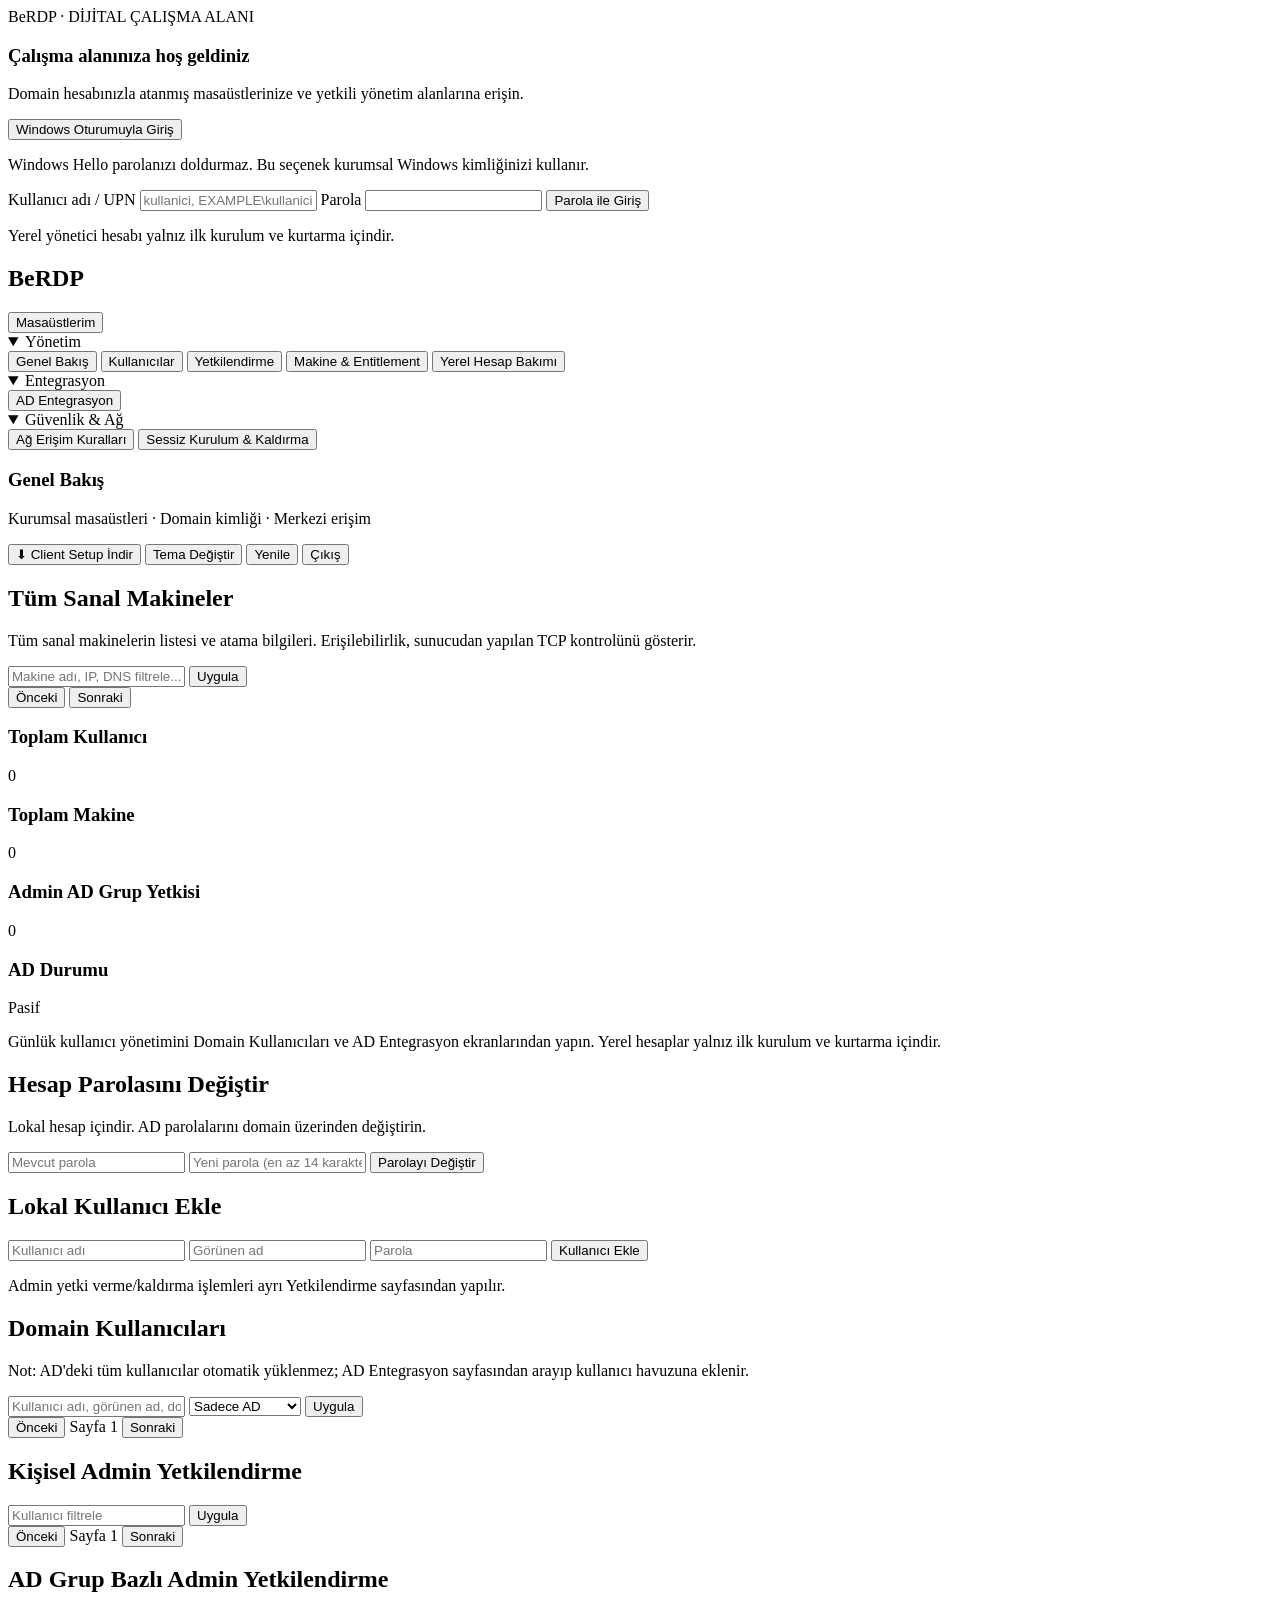
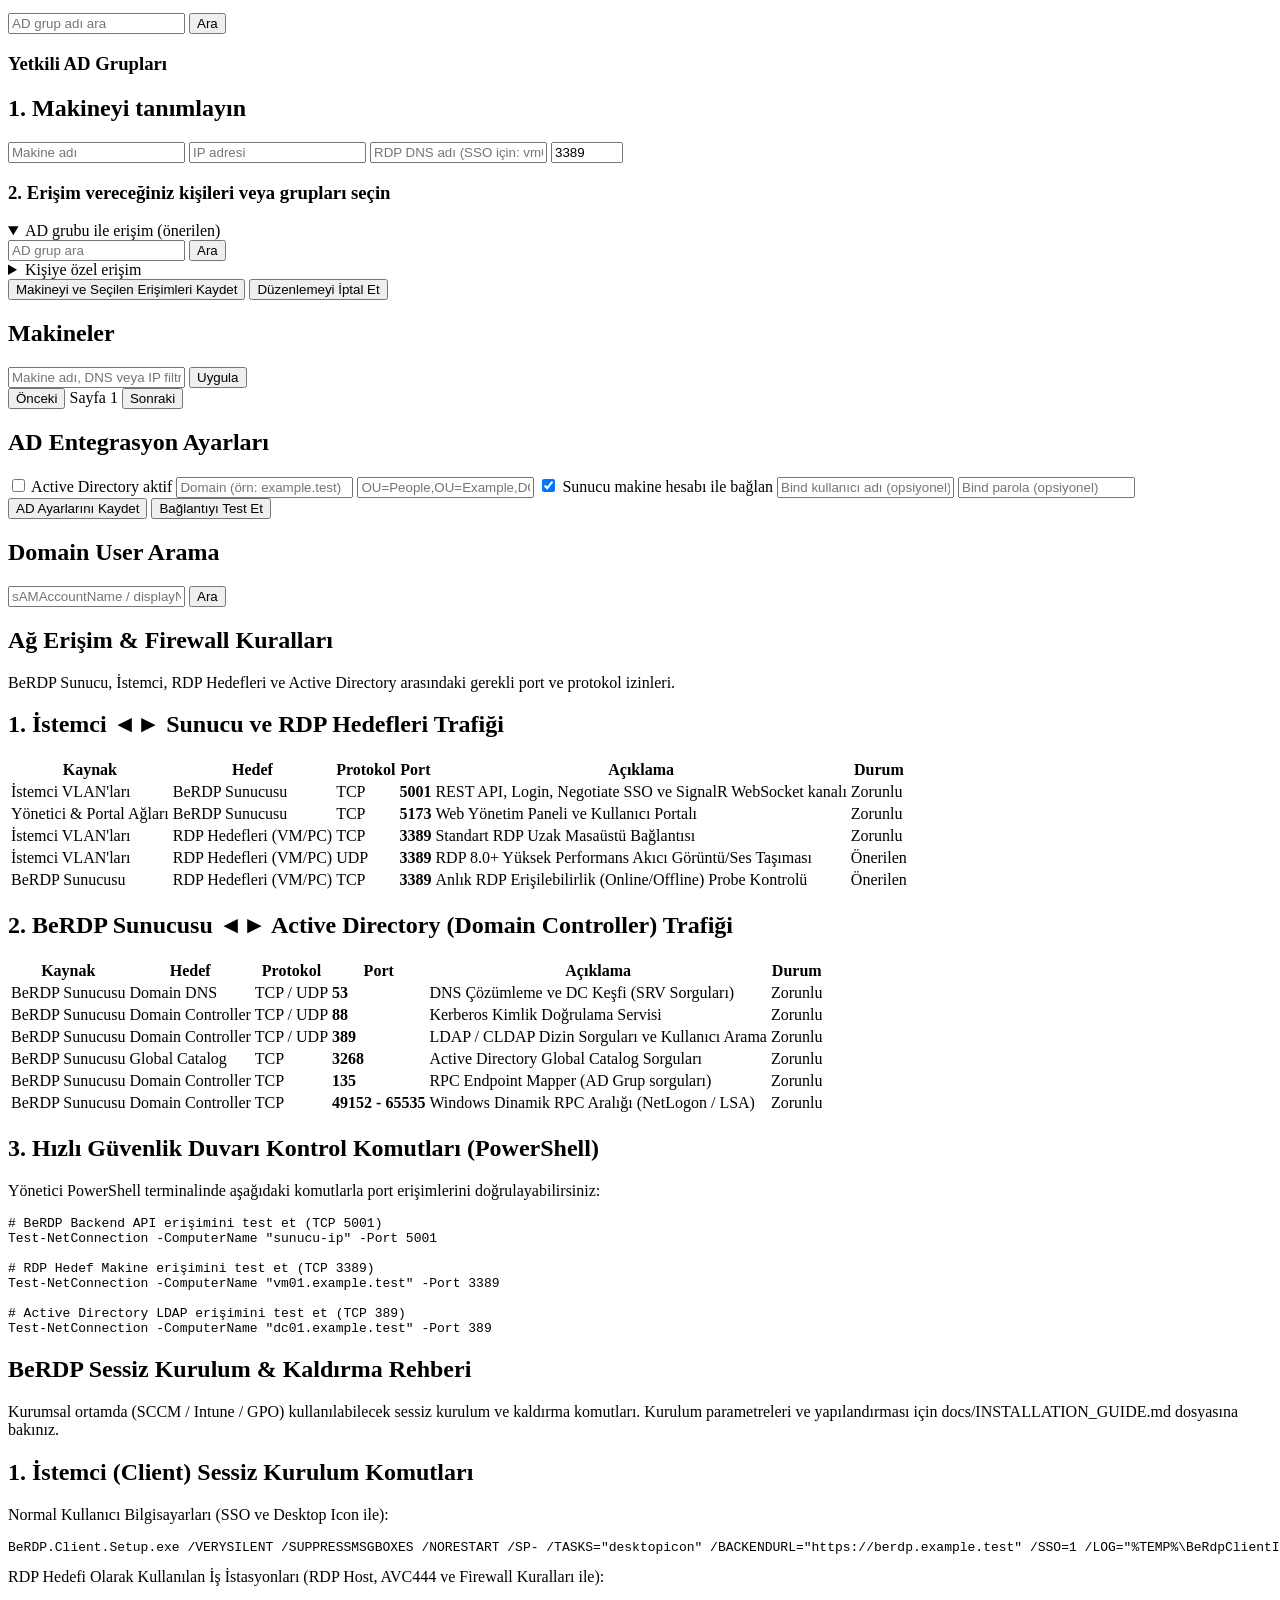
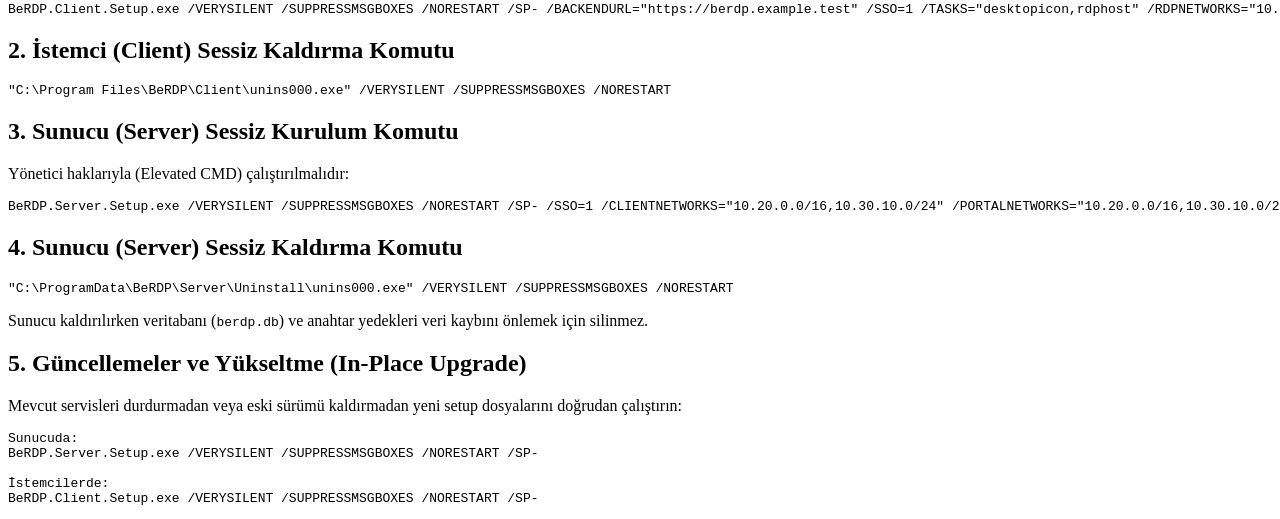
==== src/BeRdp.AdminConsole/wwwroot/index.html @ 2b5a0aac "Prepare BeRDP 1.6.0 secure release candidate" ====
<!doctype html>
<html lang="tr" data-theme="light">
<head>
  <meta charset="utf-8" />
  <meta name="viewport" content="width=device-width, initial-scale=1" />
  <meta name="referrer" content="no-referrer" />
  <title>BeRDP | Dijital Çalışma Alanı</title>
  <link rel="stylesheet" href="/css/site.css" />
</head>
<body>
  <main class="app-root">
    <section id="loginView" class="login-shell">
      <section class="panel login-panel">
        <span class="brand-label">BeRDP · DİJİTAL ÇALIŞMA ALANI</span>
        <h1>Çalışma alanınıza hoş geldiniz</h1>
        <p class="hint">Domain hesabınızla atanmış masaüstlerinize ve yetkili yönetim alanlarına erişin.</p>
        <button id="windowsLoginButton" type="button">Windows Oturumuyla Giriş</button>
        <p class="hint">Windows Hello parolanızı doldurmaz. Bu seçenek kurumsal Windows kimliğinizi kullanır.</p>
        <form id="loginForm" class="stack">
          <label>
            Kullanıcı adı / UPN
            <input id="usernameInput" type="text" autocomplete="username" maxlength="256" placeholder="kullanici, EXAMPLE\kullanici veya kullanici@example.test" required />
          </label>
          <label>
            Parola
            <input id="passwordInput" type="password" autocomplete="current-password" required />
          </label>
          <button type="submit" class="secondary">Parola ile Giriş</button>
        </form>
        <p class="hint">Yerel yönetici hesabı yalnız ilk kurulum ve kurtarma içindir.</p>
        <p id="loginError" class="error" role="alert"></p>
      </section>
    </section>

    <section id="dashboardView" class="dashboard hidden">
      <aside class="sidebar panel">
        <div class="sidebar-head">
          <h2>BeRDP</h2>
          <p id="adminInfo" class="hint"></p>
        </div>

        <nav class="nav-items" aria-label="Çalışma alanı">
          <button type="button" class="nav-link" data-page="desktops">Masaüstlerim</button>
        </nav>
        <details class="nav-group" data-admin-only open>
          <summary>Yönetim</summary>
          <div class="nav-items">
            <button type="button" class="nav-link active" data-page="overview" data-console-admin-only>Genel Bakış</button>
            <button type="button" class="nav-link" data-page="users" data-console-admin-only>Kullanıcılar</button>
            <button type="button" class="nav-link" data-page="authorization" data-console-admin-only>Yetkilendirme</button>
            <button type="button" class="nav-link" data-page="machines" data-console-admin-only>Makine & Entitlement</button>
            <button type="button" class="nav-link" data-page="local" data-console-admin-only>Yerel Hesap Bakımı</button>
          </div>
        </details>

        <details class="nav-group" data-admin-only open>
          <summary>Entegrasyon</summary>
          <div class="nav-items">
            <button type="button" class="nav-link" data-page="ad" data-console-admin-only>AD Entegrasyon</button>
          </div>
        </details>

        <details class="nav-group" data-admin-only open>
          <summary>Güvenlik & Ağ</summary>
          <div class="nav-items">
            <button type="button" class="nav-link" data-page="firewall" data-console-admin-only>Ağ Erişim Kuralları</button>
            <button type="button" class="nav-link" data-page="installation" data-console-admin-only>Sessiz Kurulum & Kaldırma</button>
          </div>
        </details>
      </aside>

      <section class="content">
        <header class="content-topbar panel">
          <div>
            <h1 id="pageTitle">Genel Bakış</h1>
            <p class="hint">Kurumsal masaüstleri · Domain kimliği · Merkezi erişim</p>
          </div>
          <div class="topbar-actions">
            <button id="downloadClientButton" type="button" class="secondary" title="BeRDP İstemci Kurulum Paketi indir">⬇ Client Setup İndir</button>
            <button id="themeToggleButton" type="button" class="secondary">Tema Değiştir</button>
            <button id="refreshButton" type="button">Yenile</button>
            <button id="logoutButton" type="button" class="secondary">Çıkış</button>
          </div>
        </header>

        <p id="globalError" class="error" role="alert"></p>

        <section id="page-desktops" class="page hidden">
          <section class="card">
            <h2>Tüm Sanal Makineler</h2>
            <p class="hint">Tüm sanal makinelerin listesi ve atama bilgileri. Erişilebilirlik, sunucudan yapılan TCP kontrolünü gösterir.</p>
            <div class="filter-row">
              <input id="desktopsFilterInput" type="text" placeholder="Makine adı, IP, DNS filtrele..." />
              <button id="applyDesktopsFilterButton" type="button">Uygula</button>
            </div>
            <div id="desktopList" class="list" aria-live="polite"></div>
            <div class="pager-row">
              <button id="desktopsPrevButton" type="button" class="secondary">Önceki</button>
              <span id="desktopsPageInfo" class="hint"></span>
              <button id="desktopsNextButton" type="button" class="secondary">Sonraki</button>
            </div>
          </section>
        </section>

        <section id="page-overview" class="page">
          <div class="stats-grid">
            <article class="card stat-card">
              <h3>Toplam Kullanıcı</h3>
              <p id="totalUsersStat" class="stat-value">0</p>
            </article>
            <article class="card stat-card">
              <h3>Toplam Makine</h3>
              <p id="totalMachinesStat" class="stat-value">0</p>
            </article>
            <article class="card stat-card">
              <h3>Admin AD Grup Yetkisi</h3>
              <p id="adminGroupsStat" class="stat-value">0</p>
            </article>
            <article class="card stat-card">
              <h3>AD Durumu</h3>
              <p id="adStatusStat" class="stat-value">Pasif</p>
            </article>
          </div>
        </section>

        <section id="page-local" class="page hidden">
          <p class="notice">Günlük kullanıcı yönetimini Domain Kullanıcıları ve AD Entegrasyon ekranlarından yapın. Yerel hesaplar yalnız ilk kurulum ve kurtarma içindir.</p>
          <section id="passwordSettingsCard" class="card">
            <h2>Hesap Parolasını Değiştir</h2>
            <p class="hint">Lokal hesap içindir. AD parolalarını domain üzerinden değiştirin.</p>
            <form id="changePasswordForm" class="stack compact">
              <input id="currentPasswordInput" type="password" placeholder="Mevcut parola" autocomplete="current-password" required />
              <input id="newAccountPasswordInput" type="password" placeholder="Yeni parola (en az 14 karakter)" autocomplete="new-password" minlength="14" maxlength="72" required />
              <button type="submit">Parolayı Değiştir</button>
            </form>
          </section>
            <section class="card">
              <h2>Lokal Kullanıcı Ekle</h2>
              <form id="createUserForm" class="stack compact">
                <input id="newUsername" type="text" placeholder="Kullanıcı adı" required />
                <input id="newDisplayName" type="text" placeholder="Görünen ad" required />
                <input id="newPassword" type="password" placeholder="Parola" required />
                <button type="submit">Kullanıcı Ekle</button>
              </form>
              <p class="hint">Admin yetki verme/kaldırma işlemleri ayrı Yetkilendirme sayfasından yapılır.</p>
            </section>
        </section>

        <section id="page-users" class="page hidden">
            <section class="card">
              <h2>Domain Kullanıcıları</h2>
              <p class="hint">Not: AD'deki tüm kullanıcılar otomatik yüklenmez; AD Entegrasyon sayfasından arayıp kullanıcı havuzuna eklenir.</p>
              <div class="filter-row">
                <input id="usersFilterInput" type="text" placeholder="Kullanıcı adı, görünen ad, domain..." />
                <select id="usersSourceFilter">
                  <option value="ad" selected>Sadece AD</option>
                  <option value="all">Tüm Kaynaklar</option>
                  <option value="local">Sadece Lokal</option>
                </select>
                <button id="applyUsersFilterButton" type="button">Uygula</button>
              </div>
              <div class="pager-row">
                <button id="usersPrevPageButton" type="button" class="secondary">Önceki</button>
                <span id="usersPageInfo" class="hint">Sayfa 1</span>
                <button id="usersNextPageButton" type="button" class="secondary">Sonraki</button>
              </div>
              <div id="usersList" class="list"></div>
            </section>
        </section>

        <section id="page-authorization" class="page hidden">
          <div class="grid two-col">
            <section class="card">
              <h2>Kişisel Admin Yetkilendirme</h2>
              <div class="filter-row">
                <input id="authUsersFilterInput" type="text" placeholder="Kullanıcı filtrele" />
                <button id="applyAuthUsersFilterButton" type="button">Uygula</button>
              </div>
              <div class="pager-row">
                <button id="authUsersPrevPageButton" type="button" class="secondary">Önceki</button>
                <span id="authUsersPageInfo" class="hint">Sayfa 1</span>
                <button id="authUsersNextPageButton" type="button" class="secondary">Sonraki</button>
              </div>
              <div id="authorizationUsersList" class="list"></div>
            </section>

            <section class="card">
              <h2>AD Grup Bazlı Admin Yetkilendirme</h2>
              <form id="authGroupSearchForm" class="filter-row">
                <input id="authGroupSearchInput" type="text" placeholder="AD grup adı ara" />
                <button type="submit">Ara</button>
              </form>
              <div id="authGroupSearchResults" class="list"></div>
              <h3>Yetkili AD Grupları</h3>
              <div id="adminAccessGroupsList" class="list"></div>
            </section>
          </div>
        </section>

        <section id="page-machines" class="page hidden">
          <div class="grid two-col">
            <section class="card">
              <h2>1. Makineyi tanımlayın</h2>
              <form id="createMachineForm" class="stack compact">
                <input id="newMachineName" type="text" placeholder="Makine adı" required />
                <input id="newMachineIp" type="text" placeholder="IP adresi" required />
                <input id="newMachineRdpHostName" type="text" maxlength="253" placeholder="RDP DNS adı (SSO için: vm01.example.test)" />
                <input id="newMachinePort" type="number" min="1" max="65535" value="3389" required />
              </form>

              <h3>2. Erişim vereceğiniz kişileri veya grupları seçin</h3>
              <details class="assignment-section" open>
              <summary>AD grubu ile erişim (önerilen)</summary>
              <form id="machineGroupSearchForm" class="filter-row">
                <input id="machineGroupSearchInput" type="text" placeholder="AD grup ara" />
                <button type="submit">Ara</button>
              </form>
              <div id="machineGroupSearchResults" class="list compact-list"></div>
              <div id="selectedMachineGroups" class="chip-list"></div>
              </details>
              <details class="assignment-section">
              <summary>Kişiye özel erişim</summary>
              <form id="machineUserSearchForm" class="filter-row">
                <input id="machineUserSearchInput" type="text" placeholder="Kullanıcı ara" />
                <button type="submit">Ara</button>
              </form>
              <div id="machineUserSearchResults" class="list compact-list"></div>
              <div>
                <p class="hint">Seçili bireysel kullanıcılar</p>
                <div id="selectedMachineUsers" class="chip-list"></div>
              </div>
              </details>
              <button type="submit" form="createMachineForm">Makineyi ve Seçilen Erişimleri Kaydet</button>
              <button id="cancelMachineEditButton" type="button" class="secondary hidden">Düzenlemeyi İptal Et</button>
              <p id="machineCreateInfo" class="hint"></p>
            </section>

            <section class="card">
              <h2>Makineler</h2>
              <div class="filter-row">
                <input id="machinesFilterInput" type="text" placeholder="Makine adı, DNS veya IP filtrele" />
                <button id="applyMachinesFilterButton" type="button">Uygula</button>
              </div>
              <div class="pager-row">
                <button id="machinesPrevPageButton" type="button" class="secondary">Önceki</button>
                <span id="machinesPageInfo" class="hint">Sayfa 1</span>
                <button id="machinesNextPageButton" type="button" class="secondary">Sonraki</button>
              </div>
              <div id="machinesList" class="list"></div>
            </section>
          </div>
        </section>

        <section id="page-ad" class="page hidden">
          <div class="grid two-col">
            <section class="card">
              <h2>AD Entegrasyon Ayarları</h2>
              <form id="adConfigForm" class="stack compact">
                <label class="checkbox-row">
                  <input id="adEnabledInput" type="checkbox" />
                  Active Directory aktif
                </label>
                <input id="adDomainInput" type="text" placeholder="Domain (örn: example.test)" />
                <input id="adContainerInput" type="text" placeholder="OU=People,OU=Example,DC=aknet,DC=akb" />
                <label class="checkbox-row">
                  <input id="adUseMachineCredentialsInput" type="checkbox" checked />
                  Sunucu makine hesabı ile bağlan
                </label>
                <input id="adBindUsernameInput" type="text" placeholder="Bind kullanıcı adı (opsiyonel)" />
                <input id="adBindPasswordInput" type="password" placeholder="Bind parola (opsiyonel)" />
                <div class="button-row">
                  <button id="saveAdConfigButton" type="submit">AD Ayarlarını Kaydet</button>
                  <button id="testAdConfigButton" type="button" class="secondary">Bağlantıyı Test Et</button>
                </div>
              </form>
              <p id="adConfigInfo" class="hint"></p>
            </section>

            <section class="card">
              <h2>Domain User Arama</h2>
              <form id="adUserSearchForm" class="filter-row">
                <input id="adUserSearchInput" type="text" placeholder="sAMAccountName / displayName / UPN" />
                <button type="submit">Ara</button>
              </form>
              <div id="adSearchResults" class="list"></div>
            </section>
          </div>
        </section>

        <section id="page-firewall" class="page hidden">
          <section class="card">
            <h2>Ağ Erişim & Firewall Kuralları</h2>
            <p class="hint">BeRDP Sunucu, İstemci, RDP Hedefleri ve Active Directory arasındaki gerekli port ve protokol izinleri.</p>
          </section>

          <section class="card">
            <h2>1. İstemci ◄► Sunucu ve RDP Hedefleri Trafiği</h2>
            <table class="data-table">
              <thead>
                <tr>
                  <th>Kaynak</th>
                  <th>Hedef</th>
                  <th>Protokol</th>
                  <th>Port</th>
                  <th>Açıklama</th>
                  <th>Durum</th>
                </tr>
              </thead>
              <tbody>
                <tr>
                  <td>İstemci VLAN'ları</td>
                  <td>BeRDP Sunucusu</td>
                  <td><span class="badge local">TCP</span></td>
                  <td><strong>5001</strong></td>
                  <td>REST API, Login, Negotiate SSO ve SignalR WebSocket kanalı</td>
                  <td><span class="badge admin">Zorunlu</span></td>
                </tr>
                <tr>
                  <td>Yönetici & Portal Ağları</td>
                  <td>BeRDP Sunucusu</td>
                  <td><span class="badge local">TCP</span></td>
                  <td><strong>5173</strong></td>
                  <td>Web Yönetim Paneli ve Kullanıcı Portalı</td>
                  <td><span class="badge admin">Zorunlu</span></td>
                </tr>
                <tr>
                  <td>İstemci VLAN'ları</td>
                  <td>RDP Hedefleri (VM/PC)</td>
                  <td><span class="badge local">TCP</span></td>
                  <td><strong>3389</strong></td>
                  <td>Standart RDP Uzak Masaüstü Bağlantısı</td>
                  <td><span class="badge admin">Zorunlu</span></td>
                </tr>
                <tr>
                  <td>İstemci VLAN'ları</td>
                  <td>RDP Hedefleri (VM/PC)</td>
                  <td><span class="badge ad">UDP</span></td>
                  <td><strong>3389</strong></td>
                  <td>RDP 8.0+ Yüksek Performans Akıcı Görüntü/Ses Taşıması</td>
                  <td><span class="badge standard">Önerilen</span></td>
                </tr>
                <tr>
                  <td>BeRDP Sunucusu</td>
                  <td>RDP Hedefleri (VM/PC)</td>
                  <td><span class="badge local">TCP</span></td>
                  <td><strong>3389</strong></td>
                  <td>Anlık RDP Erişilebilirlik (Online/Offline) Probe Kontrolü</td>
                  <td><span class="badge standard">Önerilen</span></td>
                </tr>
              </tbody>
            </table>
          </section>

          <section class="card">
            <h2>2. BeRDP Sunucusu ◄► Active Directory (Domain Controller) Trafiği</h2>
            <table class="data-table">
              <thead>
                <tr>
                  <th>Kaynak</th>
                  <th>Hedef</th>
                  <th>Protokol</th>
                  <th>Port</th>
                  <th>Açıklama</th>
                  <th>Durum</th>
                </tr>
              </thead>
              <tbody>
                <tr>
                  <td>BeRDP Sunucusu</td>
                  <td>Domain DNS</td>
                  <td><span class="badge local">TCP / UDP</span></td>
                  <td><strong>53</strong></td>
                  <td>DNS Çözümleme ve DC Keşfi (SRV Sorguları)</td>
                  <td><span class="badge admin">Zorunlu</span></td>
                </tr>
                <tr>
                  <td>BeRDP Sunucusu</td>
                  <td>Domain Controller</td>
                  <td><span class="badge local">TCP / UDP</span></td>
                  <td><strong>88</strong></td>
                  <td>Kerberos Kimlik Doğrulama Servisi</td>
                  <td><span class="badge admin">Zorunlu</span></td>
                </tr>
                <tr>
                  <td>BeRDP Sunucusu</td>
                  <td>Domain Controller</td>
                  <td><span class="badge local">TCP / UDP</span></td>
                  <td><strong>389</strong></td>
                  <td>LDAP / CLDAP Dizin Sorguları ve Kullanıcı Arama</td>
                  <td><span class="badge admin">Zorunlu</span></td>
                </tr>
                <tr>
                  <td>BeRDP Sunucusu</td>
                  <td>Global Catalog</td>
                  <td><span class="badge local">TCP</span></td>
                  <td><strong>3268</strong></td>
                  <td>Active Directory Global Catalog Sorguları</td>
                  <td><span class="badge admin">Zorunlu</span></td>
                </tr>
                <tr>
                  <td>BeRDP Sunucusu</td>
                  <td>Domain Controller</td>
                  <td><span class="badge local">TCP</span></td>
                  <td><strong>135</strong></td>
                  <td>RPC Endpoint Mapper (AD Grup sorguları)</td>
                  <td><span class="badge admin">Zorunlu</span></td>
                </tr>
                <tr>
                  <td>BeRDP Sunucusu</td>
                  <td>Domain Controller</td>
                  <td><span class="badge local">TCP</span></td>
                  <td><strong>49152 - 65535</strong></td>
                  <td>Windows Dinamik RPC Aralığı (NetLogon / LSA)</td>
                  <td><span class="badge admin">Zorunlu</span></td>
                </tr>
              </tbody>
            </table>
          </section>

          <section class="card">
            <h2>3. Hızlı Güvenlik Duvarı Kontrol Komutları (PowerShell)</h2>
            <p class="hint">Yönetici PowerShell terminalinde aşağıdaki komutlarla port erişimlerini doğrulayabilirsiniz:</p>
            <pre class="code-block"><code># BeRDP Backend API erişimini test et (TCP 5001)
Test-NetConnection -ComputerName "sunucu-ip" -Port 5001

# RDP Hedef Makine erişimini test et (TCP 3389)
Test-NetConnection -ComputerName "vm01.example.test" -Port 3389

# Active Directory LDAP erişimini test et (TCP 389)
Test-NetConnection -ComputerName "dc01.example.test" -Port 389</code></pre>
          </section>
        </section>

        <section id="page-installation" class="page hidden">
          <section class="card">
            <h2>BeRDP Sessiz Kurulum & Kaldırma Rehberi</h2>
            <p class="hint">Kurumsal ortamda (SCCM / Intune / GPO) kullanılabilecek sessiz kurulum ve kaldırma komutları. Kurulum parametreleri ve yapılandırması için docs/INSTALLATION_GUIDE.md dosyasına bakınız.</p>
          </section>

          <section class="card">
            <h2>1. İstemci (Client) Sessiz Kurulum Komutları</h2>
            <p class="hint">Normal Kullanıcı Bilgisayarları (SSO ve Desktop Icon ile):</p>
            <pre class="code-block"><code>BeRDP.Client.Setup.exe /VERYSILENT /SUPPRESSMSGBOXES /NORESTART /SP- /TASKS="desktopicon" /BACKENDURL="https://berdp.example.test" /SSO=1 /LOG="%TEMP%\BeRdpClientInstall.log"</code></pre>

            <p class="hint" style="margin-top: 12px;">RDP Hedefi Olarak Kullanılan İş İstasyonları (RDP Host, AVC444 ve Firewall Kuralları ile):</p>
            <pre class="code-block"><code>BeRDP.Client.Setup.exe /VERYSILENT /SUPPRESSMSGBOXES /NORESTART /SP- /BACKENDURL="https://berdp.example.test" /SSO=1 /TASKS="desktopicon,rdphost" /RDPNETWORKS="10.20.0.0/16,10.30.10.0/24" /RDPPORT=3389 /LOG="%TEMP%\BeRdpHostInstall.log"</code></pre>
          </section>

          <section class="card">
            <h2>2. İstemci (Client) Sessiz Kaldırma Komutu</h2>
            <pre class="code-block"><code>"C:\Program Files\BeRDP\Client\unins000.exe" /VERYSILENT /SUPPRESSMSGBOXES /NORESTART</code></pre>
          </section>

          <section class="card">
            <h2>3. Sunucu (Server) Sessiz Kurulum Komutu</h2>
            <p class="hint">Yönetici haklarıyla (Elevated CMD) çalıştırılmalıdır:</p>
            <pre class="code-block"><code>BeRDP.Server.Setup.exe /VERYSILENT /SUPPRESSMSGBOXES /NORESTART /SP- /SSO=1 /CLIENTNETWORKS="10.20.0.0/16,10.30.10.0/24" /PORTALNETWORKS="10.20.0.0/16,10.30.10.0/24" /LOG="%TEMP%\BeRdpServerInstall.log"</code></pre>
          </section>

          <section class="card">
            <h2>4. Sunucu (Server) Sessiz Kaldırma Komutu</h2>
            <pre class="code-block"><code>"C:\ProgramData\BeRDP\Server\Uninstall\unins000.exe" /VERYSILENT /SUPPRESSMSGBOXES /NORESTART</code></pre>
            <p class="notice">Sunucu kaldırılırken veritabanı (<code>berdp.db</code>) ve anahtar yedekleri veri kaybını önlemek için silinmez.</p>
          </section>

          <section class="card">
            <h2>5. Güncellemeler ve Yükseltme (In-Place Upgrade)</h2>
            <p class="hint">Mevcut servisleri durdurmadan veya eski sürümü kaldırmadan yeni setup dosyalarını doğrudan çalıştırın:</p>
            <pre class="code-block"><code>Sunucuda:
BeRDP.Server.Setup.exe /VERYSILENT /SUPPRESSMSGBOXES /NORESTART /SP-

İstemcilerde:
BeRDP.Client.Setup.exe /VERYSILENT /SUPPRESSMSGBOXES /NORESTART /SP-</code></pre>
          </section>
        </section>
      </section>
    </section>
  </main>

  <script src="/config.js"></script>
  <script src="/js/app.js"></script>
</body>
</html>
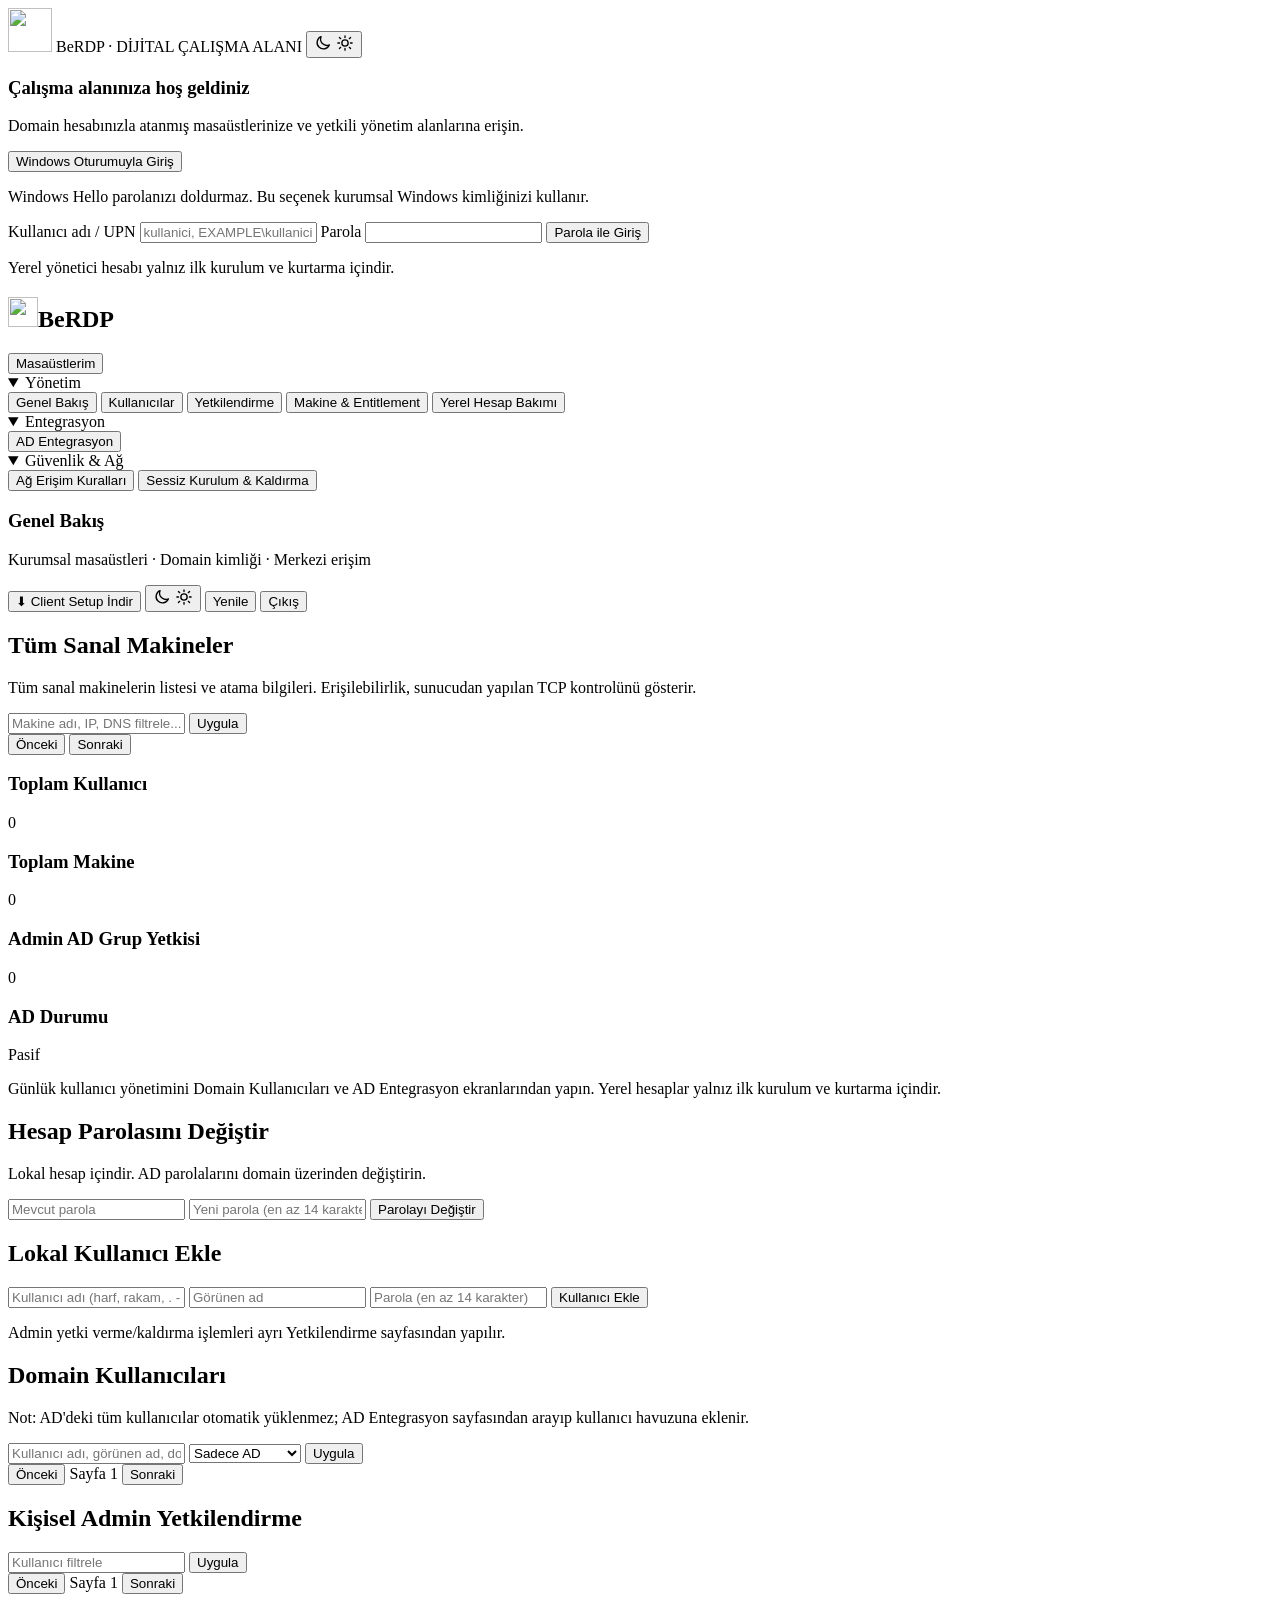
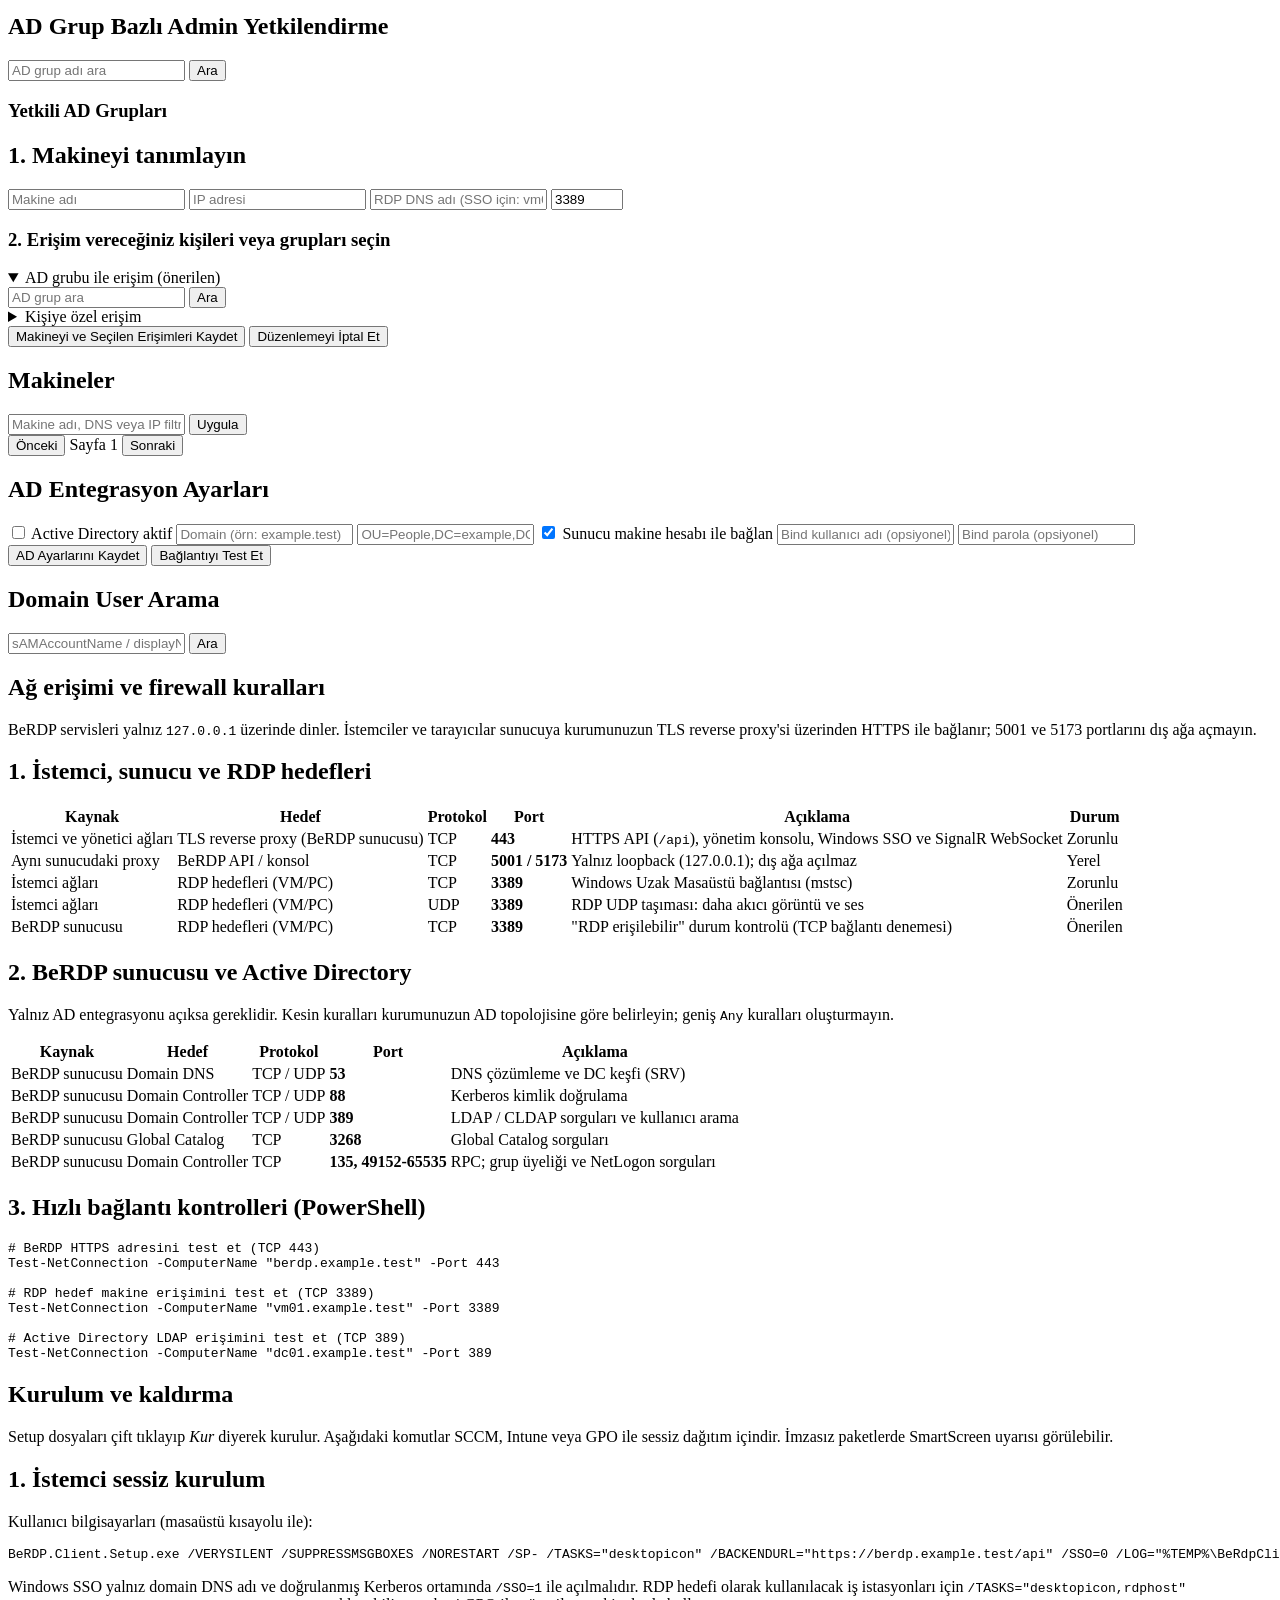
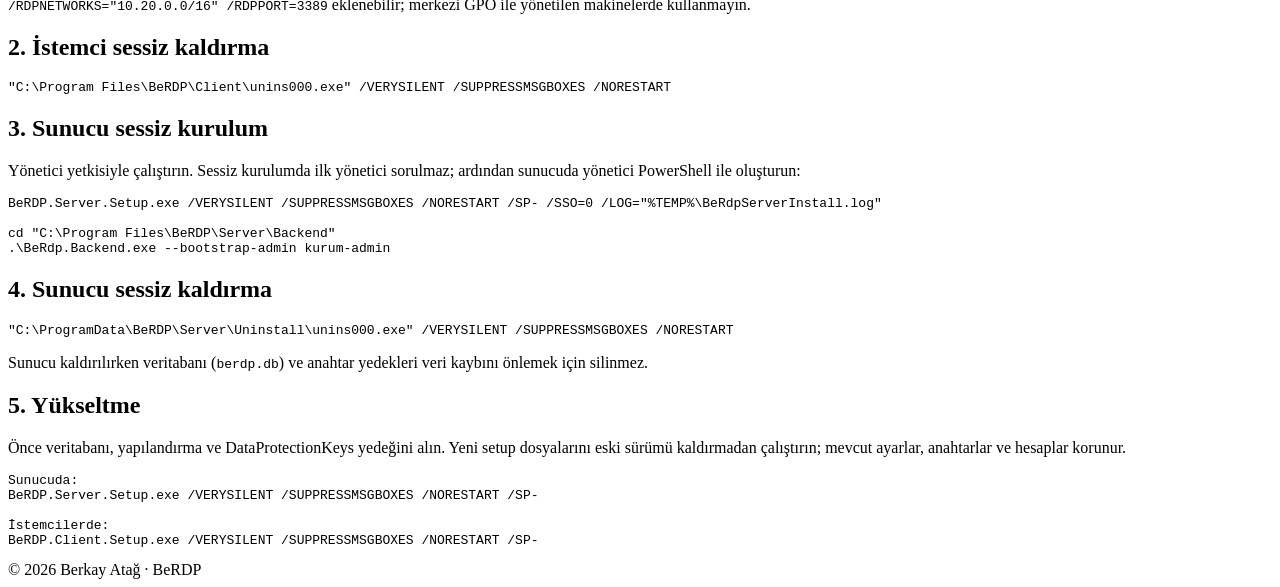
==== commit e8266095: "Release BeRDP 1.7.0: click-to-install setups, red brand icon and security fixes - Turkish click-to-i" ====
--- a/src/BeRdp.AdminConsole/wwwroot/index.html
+++ b/src/BeRdp.AdminConsole/wwwroot/index.html
@@ -5,13 +5,22 @@
   <meta name="viewport" content="width=device-width, initial-scale=1" />
   <meta name="referrer" content="no-referrer" />
   <title>BeRDP | Dijital Çalışma Alanı</title>
+  <link rel="icon" type="image/png" href="/img/berdp-logo.png" />
   <link rel="stylesheet" href="/css/site.css" />
+  <script src="/js/theme.js"></script>
 </head>
 <body>
   <main class="app-root">
     <section id="loginView" class="login-shell">
       <section class="panel login-panel">
-        <span class="brand-label">BeRDP · DİJİTAL ÇALIŞMA ALANI</span>
+        <div class="login-brand">
+          <img src="/img/berdp-logo.png" alt="" width="44" height="44" />
+          <span class="brand-label">BeRDP · DİJİTAL ÇALIŞMA ALANI</span>
+          <button type="button" class="theme-toggle" data-theme-toggle aria-pressed="false" aria-label="Karanlık temaya geç" title="Karanlık temaya geç">
+            <svg class="icon-moon" viewBox="0 0 24 24" width="18" height="18" aria-hidden="true"><path d="M20.5 14.6A8.5 8.5 0 0 1 9.4 3.5a8.5 8.5 0 1 0 11.1 11.1Z" fill="none" stroke="currentColor" stroke-width="1.8" stroke-linejoin="round"/></svg>
+            <svg class="icon-sun" viewBox="0 0 24 24" width="18" height="18" aria-hidden="true"><circle cx="12" cy="12" r="4.2" fill="none" stroke="currentColor" stroke-width="1.8"/><path d="M12 2.5v2.2M12 19.3v2.2M4.6 4.6l1.6 1.6M17.8 17.8l1.6 1.6M2.5 12h2.2M19.3 12h2.2M4.6 19.4l1.6-1.6M17.8 6.2l1.6-1.6" stroke="currentColor" stroke-width="1.8" stroke-linecap="round"/></svg>
+          </button>
+        </div>
         <h1>Çalışma alanınıza hoş geldiniz</h1>
         <p class="hint">Domain hesabınızla atanmış masaüstlerinize ve yetkili yönetim alanlarına erişin.</p>
         <button id="windowsLoginButton" type="button">Windows Oturumuyla Giriş</button>
@@ -35,7 +44,7 @@
     <section id="dashboardView" class="dashboard hidden">
       <aside class="sidebar panel">
         <div class="sidebar-head">
-          <h2>BeRDP</h2>
+          <h2><img src="/img/berdp-logo.png" alt="" width="30" height="30" />BeRDP</h2>
           <p id="adminInfo" class="hint"></p>
         </div>
 
@@ -77,7 +86,10 @@
           </div>
           <div class="topbar-actions">
             <button id="downloadClientButton" type="button" class="secondary" title="BeRDP İstemci Kurulum Paketi indir">⬇ Client Setup İndir</button>
-            <button id="themeToggleButton" type="button" class="secondary">Tema Değiştir</button>
+            <button id="themeToggleButton" type="button" class="theme-toggle" data-theme-toggle aria-pressed="false" aria-label="Karanlık temaya geç" title="Karanlık temaya geç">
+              <svg class="icon-moon" viewBox="0 0 24 24" width="18" height="18" aria-hidden="true"><path d="M20.5 14.6A8.5 8.5 0 0 1 9.4 3.5a8.5 8.5 0 1 0 11.1 11.1Z" fill="none" stroke="currentColor" stroke-width="1.8" stroke-linejoin="round"/></svg>
+              <svg class="icon-sun" viewBox="0 0 24 24" width="18" height="18" aria-hidden="true"><circle cx="12" cy="12" r="4.2" fill="none" stroke="currentColor" stroke-width="1.8"/><path d="M12 2.5v2.2M12 19.3v2.2M4.6 4.6l1.6 1.6M17.8 17.8l1.6 1.6M2.5 12h2.2M19.3 12h2.2M4.6 19.4l1.6-1.6M17.8 6.2l1.6-1.6" stroke="currentColor" stroke-width="1.8" stroke-linecap="round"/></svg>
+            </button>
             <button id="refreshButton" type="button">Yenile</button>
             <button id="logoutButton" type="button" class="secondary">Çıkış</button>
           </div>
@@ -137,9 +149,9 @@
             <section class="card">
               <h2>Lokal Kullanıcı Ekle</h2>
               <form id="createUserForm" class="stack compact">
-                <input id="newUsername" type="text" placeholder="Kullanıcı adı" required />
+                <input id="newUsername" type="text" placeholder="Kullanıcı adı (harf, rakam, . - _)" pattern="[A-Za-z0-9][A-Za-z0-9._\-]{2,63}" maxlength="64" required />
                 <input id="newDisplayName" type="text" placeholder="Görünen ad" required />
-                <input id="newPassword" type="password" placeholder="Parola" required />
+                <input id="newPassword" type="password" placeholder="Parola (en az 14 karakter)" autocomplete="new-password" minlength="14" maxlength="72" required />
                 <button type="submit">Kullanıcı Ekle</button>
               </form>
               <p class="hint">Admin yetki verme/kaldırma işlemleri ayrı Yetkilendirme sayfasından yapılır.</p>
@@ -261,7 +273,7 @@
                   Active Directory aktif
                 </label>
                 <input id="adDomainInput" type="text" placeholder="Domain (örn: example.test)" />
-                <input id="adContainerInput" type="text" placeholder="OU=People,OU=Example,DC=aknet,DC=akb" />
+                <input id="adContainerInput" type="text" placeholder="OU=People,DC=example,DC=test (opsiyonel)" />
                 <label class="checkbox-row">
                   <input id="adUseMachineCredentialsInput" type="checkbox" checked />
                   Sunucu makine hesabı ile bağlan
@@ -289,12 +301,13 @@
 
         <section id="page-firewall" class="page hidden">
           <section class="card">
-            <h2>Ağ Erişim & Firewall Kuralları</h2>
-            <p class="hint">BeRDP Sunucu, İstemci, RDP Hedefleri ve Active Directory arasındaki gerekli port ve protokol izinleri.</p>
-          </section>
-
-          <section class="card">
-            <h2>1. İstemci ◄► Sunucu ve RDP Hedefleri Trafiği</h2>
+            <h2>Ağ erişimi ve firewall kuralları</h2>
+            <p class="hint">BeRDP servisleri yalnız <code>127.0.0.1</code> üzerinde dinler. İstemciler ve tarayıcılar sunucuya kurumunuzun TLS reverse proxy'si üzerinden HTTPS ile bağlanır; 5001 ve 5173 portlarını dış ağa açmayın.</p>
+          </section>
+
+          <section class="card">
+            <h2>1. İstemci, sunucu ve RDP hedefleri</h2>
+            <div class="table-wrap">
             <table class="data-table">
               <thead>
                 <tr>
@@ -308,51 +321,54 @@
               </thead>
               <tbody>
                 <tr>
-                  <td>İstemci VLAN'ları</td>
-                  <td>BeRDP Sunucusu</td>
-                  <td><span class="badge local">TCP</span></td>
-                  <td><strong>5001</strong></td>
-                  <td>REST API, Login, Negotiate SSO ve SignalR WebSocket kanalı</td>
+                  <td>İstemci ve yönetici ağları</td>
+                  <td>TLS reverse proxy (BeRDP sunucusu)</td>
+                  <td><span class="badge local">TCP</span></td>
+                  <td><strong>443</strong></td>
+                  <td>HTTPS API (<code>/api</code>), yönetim konsolu, Windows SSO ve SignalR WebSocket</td>
                   <td><span class="badge admin">Zorunlu</span></td>
                 </tr>
                 <tr>
-                  <td>Yönetici & Portal Ağları</td>
-                  <td>BeRDP Sunucusu</td>
-                  <td><span class="badge local">TCP</span></td>
-                  <td><strong>5173</strong></td>
-                  <td>Web Yönetim Paneli ve Kullanıcı Portalı</td>
+                  <td>Aynı sunucudaki proxy</td>
+                  <td>BeRDP API / konsol</td>
+                  <td><span class="badge local">TCP</span></td>
+                  <td><strong>5001 / 5173</strong></td>
+                  <td>Yalnız loopback (127.0.0.1); dış ağa açılmaz</td>
+                  <td><span class="badge standard">Yerel</span></td>
+                </tr>
+                <tr>
+                  <td>İstemci ağları</td>
+                  <td>RDP hedefleri (VM/PC)</td>
+                  <td><span class="badge local">TCP</span></td>
+                  <td><strong>3389</strong></td>
+                  <td>Windows Uzak Masaüstü bağlantısı (mstsc)</td>
                   <td><span class="badge admin">Zorunlu</span></td>
                 </tr>
                 <tr>
-                  <td>İstemci VLAN'ları</td>
-                  <td>RDP Hedefleri (VM/PC)</td>
-                  <td><span class="badge local">TCP</span></td>
-                  <td><strong>3389</strong></td>
-                  <td>Standart RDP Uzak Masaüstü Bağlantısı</td>
-                  <td><span class="badge admin">Zorunlu</span></td>
-                </tr>
-                <tr>
-                  <td>İstemci VLAN'ları</td>
-                  <td>RDP Hedefleri (VM/PC)</td>
+                  <td>İstemci ağları</td>
+                  <td>RDP hedefleri (VM/PC)</td>
                   <td><span class="badge ad">UDP</span></td>
                   <td><strong>3389</strong></td>
-                  <td>RDP 8.0+ Yüksek Performans Akıcı Görüntü/Ses Taşıması</td>
+                  <td>RDP UDP taşıması: daha akıcı görüntü ve ses</td>
                   <td><span class="badge standard">Önerilen</span></td>
                 </tr>
                 <tr>
-                  <td>BeRDP Sunucusu</td>
-                  <td>RDP Hedefleri (VM/PC)</td>
+                  <td>BeRDP sunucusu</td>
+                  <td>RDP hedefleri (VM/PC)</td>
                   <td><span class="badge local">TCP</span></td>
                   <td><strong>3389</strong></td>
-                  <td>Anlık RDP Erişilebilirlik (Online/Offline) Probe Kontrolü</td>
+                  <td>"RDP erişilebilir" durum kontrolü (TCP bağlantı denemesi)</td>
                   <td><span class="badge standard">Önerilen</span></td>
                 </tr>
               </tbody>
             </table>
-          </section>
-
-          <section class="card">
-            <h2>2. BeRDP Sunucusu ◄► Active Directory (Domain Controller) Trafiği</h2>
+            </div>
+          </section>
+
+          <section class="card">
+            <h2>2. BeRDP sunucusu ve Active Directory</h2>
+            <p class="hint">Yalnız AD entegrasyonu açıksa gereklidir. Kesin kuralları kurumunuzun AD topolojisine göre belirleyin; geniş <code>Any</code> kuralları oluşturmayın.</p>
+            <div class="table-wrap">
             <table class="data-table">
               <thead>
                 <tr>
@@ -361,69 +377,55 @@
                   <th>Protokol</th>
                   <th>Port</th>
                   <th>Açıklama</th>
-                  <th>Durum</th>
                 </tr>
               </thead>
               <tbody>
                 <tr>
-                  <td>BeRDP Sunucusu</td>
+                  <td>BeRDP sunucusu</td>
                   <td>Domain DNS</td>
                   <td><span class="badge local">TCP / UDP</span></td>
                   <td><strong>53</strong></td>
-                  <td>DNS Çözümleme ve DC Keşfi (SRV Sorguları)</td>
-                  <td><span class="badge admin">Zorunlu</span></td>
-                </tr>
-                <tr>
-                  <td>BeRDP Sunucusu</td>
+                  <td>DNS çözümleme ve DC keşfi (SRV)</td>
+                </tr>
+                <tr>
+                  <td>BeRDP sunucusu</td>
                   <td>Domain Controller</td>
                   <td><span class="badge local">TCP / UDP</span></td>
                   <td><strong>88</strong></td>
-                  <td>Kerberos Kimlik Doğrulama Servisi</td>
-                  <td><span class="badge admin">Zorunlu</span></td>
-                </tr>
-                <tr>
-                  <td>BeRDP Sunucusu</td>
+                  <td>Kerberos kimlik doğrulama</td>
+                </tr>
+                <tr>
+                  <td>BeRDP sunucusu</td>
                   <td>Domain Controller</td>
                   <td><span class="badge local">TCP / UDP</span></td>
                   <td><strong>389</strong></td>
-                  <td>LDAP / CLDAP Dizin Sorguları ve Kullanıcı Arama</td>
-                  <td><span class="badge admin">Zorunlu</span></td>
-                </tr>
-                <tr>
-                  <td>BeRDP Sunucusu</td>
+                  <td>LDAP / CLDAP sorguları ve kullanıcı arama</td>
+                </tr>
+                <tr>
+                  <td>BeRDP sunucusu</td>
                   <td>Global Catalog</td>
                   <td><span class="badge local">TCP</span></td>
                   <td><strong>3268</strong></td>
-                  <td>Active Directory Global Catalog Sorguları</td>
-                  <td><span class="badge admin">Zorunlu</span></td>
-                </tr>
-                <tr>
-                  <td>BeRDP Sunucusu</td>
+                  <td>Global Catalog sorguları</td>
+                </tr>
+                <tr>
+                  <td>BeRDP sunucusu</td>
                   <td>Domain Controller</td>
                   <td><span class="badge local">TCP</span></td>
-                  <td><strong>135</strong></td>
-                  <td>RPC Endpoint Mapper (AD Grup sorguları)</td>
-                  <td><span class="badge admin">Zorunlu</span></td>
-                </tr>
-                <tr>
-                  <td>BeRDP Sunucusu</td>
-                  <td>Domain Controller</td>
-                  <td><span class="badge local">TCP</span></td>
-                  <td><strong>49152 - 65535</strong></td>
-                  <td>Windows Dinamik RPC Aralığı (NetLogon / LSA)</td>
-                  <td><span class="badge admin">Zorunlu</span></td>
+                  <td><strong>135, 49152-65535</strong></td>
+                  <td>RPC; grup üyeliği ve NetLogon sorguları</td>
                 </tr>
               </tbody>
             </table>
-          </section>
-
-          <section class="card">
-            <h2>3. Hızlı Güvenlik Duvarı Kontrol Komutları (PowerShell)</h2>
-            <p class="hint">Yönetici PowerShell terminalinde aşağıdaki komutlarla port erişimlerini doğrulayabilirsiniz:</p>
-            <pre class="code-block"><code># BeRDP Backend API erişimini test et (TCP 5001)
-Test-NetConnection -ComputerName "sunucu-ip" -Port 5001
-
-# RDP Hedef Makine erişimini test et (TCP 3389)
+            </div>
+          </section>
+
+          <section class="card">
+            <h2>3. Hızlı bağlantı kontrolleri (PowerShell)</h2>
+            <pre class="code-block"><code># BeRDP HTTPS adresini test et (TCP 443)
+Test-NetConnection -ComputerName "berdp.example.test" -Port 443
+
+# RDP hedef makine erişimini test et (TCP 3389)
 Test-NetConnection -ComputerName "vm01.example.test" -Port 3389
 
 # Active Directory LDAP erişimini test et (TCP 389)
@@ -433,39 +435,40 @@
 
         <section id="page-installation" class="page hidden">
           <section class="card">
-            <h2>BeRDP Sessiz Kurulum & Kaldırma Rehberi</h2>
-            <p class="hint">Kurumsal ortamda (SCCM / Intune / GPO) kullanılabilecek sessiz kurulum ve kaldırma komutları. Kurulum parametreleri ve yapılandırması için docs/INSTALLATION_GUIDE.md dosyasına bakınız.</p>
-          </section>
-
-          <section class="card">
-            <h2>1. İstemci (Client) Sessiz Kurulum Komutları</h2>
-            <p class="hint">Normal Kullanıcı Bilgisayarları (SSO ve Desktop Icon ile):</p>
-            <pre class="code-block"><code>BeRDP.Client.Setup.exe /VERYSILENT /SUPPRESSMSGBOXES /NORESTART /SP- /TASKS="desktopicon" /BACKENDURL="https://berdp.example.test" /SSO=1 /LOG="%TEMP%\BeRdpClientInstall.log"</code></pre>
-
-            <p class="hint" style="margin-top: 12px;">RDP Hedefi Olarak Kullanılan İş İstasyonları (RDP Host, AVC444 ve Firewall Kuralları ile):</p>
-            <pre class="code-block"><code>BeRDP.Client.Setup.exe /VERYSILENT /SUPPRESSMSGBOXES /NORESTART /SP- /BACKENDURL="https://berdp.example.test" /SSO=1 /TASKS="desktopicon,rdphost" /RDPNETWORKS="10.20.0.0/16,10.30.10.0/24" /RDPPORT=3389 /LOG="%TEMP%\BeRdpHostInstall.log"</code></pre>
-          </section>
-
-          <section class="card">
-            <h2>2. İstemci (Client) Sessiz Kaldırma Komutu</h2>
+            <h2>Kurulum ve kaldırma</h2>
+            <p class="hint">Setup dosyaları çift tıklayıp <em>Kur</em> diyerek kurulur. Aşağıdaki komutlar SCCM, Intune veya GPO ile sessiz dağıtım içindir. İmzasız paketlerde SmartScreen uyarısı görülebilir.</p>
+          </section>
+
+          <section class="card">
+            <h2>1. İstemci sessiz kurulum</h2>
+            <p class="hint">Kullanıcı bilgisayarları (masaüstü kısayolu ile):</p>
+            <pre class="code-block"><code>BeRDP.Client.Setup.exe /VERYSILENT /SUPPRESSMSGBOXES /NORESTART /SP- /TASKS="desktopicon" /BACKENDURL="https://berdp.example.test/api" /SSO=0 /LOG="%TEMP%\BeRdpClientInstall.log"</code></pre>
+            <p class="hint">Windows SSO yalnız domain DNS adı ve doğrulanmış Kerberos ortamında <code>/SSO=1</code> ile açılmalıdır. RDP hedefi olarak kullanılacak iş istasyonları için <code>/TASKS="desktopicon,rdphost" /RDPNETWORKS="10.20.0.0/16" /RDPPORT=3389</code> eklenebilir; merkezi GPO ile yönetilen makinelerde kullanmayın.</p>
+          </section>
+
+          <section class="card">
+            <h2>2. İstemci sessiz kaldırma</h2>
             <pre class="code-block"><code>"C:\Program Files\BeRDP\Client\unins000.exe" /VERYSILENT /SUPPRESSMSGBOXES /NORESTART</code></pre>
           </section>
 
           <section class="card">
-            <h2>3. Sunucu (Server) Sessiz Kurulum Komutu</h2>
-            <p class="hint">Yönetici haklarıyla (Elevated CMD) çalıştırılmalıdır:</p>
-            <pre class="code-block"><code>BeRDP.Server.Setup.exe /VERYSILENT /SUPPRESSMSGBOXES /NORESTART /SP- /SSO=1 /CLIENTNETWORKS="10.20.0.0/16,10.30.10.0/24" /PORTALNETWORKS="10.20.0.0/16,10.30.10.0/24" /LOG="%TEMP%\BeRdpServerInstall.log"</code></pre>
-          </section>
-
-          <section class="card">
-            <h2>4. Sunucu (Server) Sessiz Kaldırma Komutu</h2>
+            <h2>3. Sunucu sessiz kurulum</h2>
+            <p class="hint">Yönetici yetkisiyle çalıştırın. Sessiz kurulumda ilk yönetici sorulmaz; ardından sunucuda yönetici PowerShell ile oluşturun:</p>
+            <pre class="code-block"><code>BeRDP.Server.Setup.exe /VERYSILENT /SUPPRESSMSGBOXES /NORESTART /SP- /SSO=0 /LOG="%TEMP%\BeRdpServerInstall.log"
+
+cd "C:\Program Files\BeRDP\Server\Backend"
+.\BeRdp.Backend.exe --bootstrap-admin kurum-admin</code></pre>
+          </section>
+
+          <section class="card">
+            <h2>4. Sunucu sessiz kaldırma</h2>
             <pre class="code-block"><code>"C:\ProgramData\BeRDP\Server\Uninstall\unins000.exe" /VERYSILENT /SUPPRESSMSGBOXES /NORESTART</code></pre>
             <p class="notice">Sunucu kaldırılırken veritabanı (<code>berdp.db</code>) ve anahtar yedekleri veri kaybını önlemek için silinmez.</p>
           </section>
 
           <section class="card">
-            <h2>5. Güncellemeler ve Yükseltme (In-Place Upgrade)</h2>
-            <p class="hint">Mevcut servisleri durdurmadan veya eski sürümü kaldırmadan yeni setup dosyalarını doğrudan çalıştırın:</p>
+            <h2>5. Yükseltme</h2>
+            <p class="hint">Önce veritabanı, yapılandırma ve DataProtectionKeys yedeğini alın. Yeni setup dosyalarını eski sürümü kaldırmadan çalıştırın; mevcut ayarlar, anahtarlar ve hesaplar korunur.</p>
             <pre class="code-block"><code>Sunucuda:
 BeRDP.Server.Setup.exe /VERYSILENT /SUPPRESSMSGBOXES /NORESTART /SP-
 
@@ -476,6 +479,7 @@
       </section>
     </section>
   </main>
+  <footer class="app-footer">© 2026 Berkay Atağ · BeRDP</footer>
 
   <script src="/config.js"></script>
   <script src="/js/app.js"></script>
